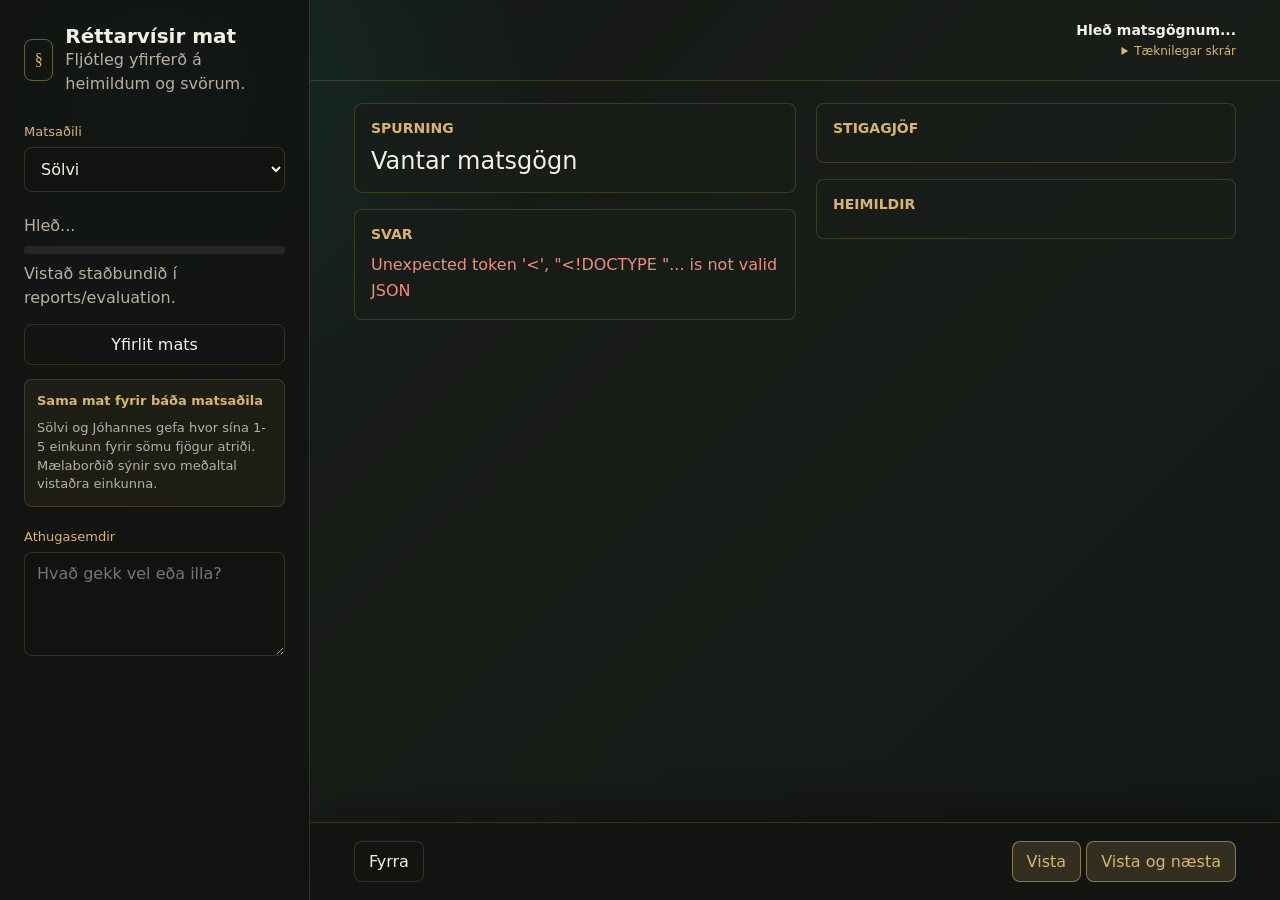
==== src/maltaekni_lokaverkefni/web/evaluation.html @ c03f64db "Keep evaluation navigation visible" ====
<!doctype html>
<html lang="is">
  <head>
    <meta charset="utf-8" />
    <meta name="viewport" content="width=device-width, initial-scale=1" />
    <title>Réttarvísir - Mat</title>
    <style>
      :root {
        color-scheme: dark;
        --bg: #121512;
        --panel: #191d18;
        --panel-2: #20261f;
        --text: #f2efe7;
        --muted: #b7b0a1;
        --gold: #d7b56d;
        --green: #28c6b2;
        --line: rgba(215, 181, 109, 0.2);
        --bad: #ef8c7b;
      }

      * {
        box-sizing: border-box;
      }

      body {
        margin: 0;
        min-height: 100vh;
        background:
          radial-gradient(circle at 12% 10%, rgba(40, 198, 178, 0.13), transparent 28%),
          linear-gradient(135deg, #121512, #191d18 52%, #141817);
        color: var(--text);
        font-family: Inter, ui-sans-serif, system-ui, -apple-system, BlinkMacSystemFont, "Segoe UI", sans-serif;
      }

      button,
      select,
      input,
      textarea {
        font: inherit;
      }

      .shell {
        display: grid;
        grid-template-columns: 310px minmax(0, 1fr);
        height: 100vh;
        min-height: 0;
        overflow: hidden;
      }

      .sidebar {
        border-right: 1px solid var(--line);
        background: rgba(18, 21, 18, 0.9);
        padding: 24px;
        overflow-y: auto;
      }

      .brand {
        display: flex;
        align-items: center;
        gap: 12px;
        margin-bottom: 28px;
      }

      .mark {
        display: grid;
        width: 42px;
        height: 42px;
        place-items: center;
        border: 1px solid rgba(215, 181, 109, 0.45);
        border-radius: 8px;
        color: var(--gold);
        font-family: Georgia, serif;
      }

      h1,
      h2,
      p {
        margin: 0;
      }

      h1 {
        font-size: 20px;
      }

      .sidebar p,
      .muted {
        color: var(--muted);
        line-height: 1.5;
      }

      .field {
        display: grid;
        gap: 8px;
        margin-top: 22px;
      }

      label {
        color: var(--gold);
        font-size: 13px;
      }

      select,
      input,
      textarea {
        width: 100%;
        border: 1px solid var(--line);
        border-radius: 8px;
        background: #10130f;
        color: var(--text);
        padding: 11px 12px;
      }

      textarea {
        min-height: 104px;
        resize: vertical;
      }

      .progress {
        margin-top: 22px;
        display: grid;
        gap: 8px;
      }

      .bar {
        height: 8px;
        overflow: hidden;
        border-radius: 999px;
        background: rgba(255, 255, 255, 0.08);
      }

      .bar span {
        display: block;
        width: 0;
        height: 100%;
        background: linear-gradient(90deg, var(--gold), var(--green));
      }

      .main {
        display: grid;
        grid-template-rows: auto minmax(0, 1fr) auto;
        min-width: 0;
        min-height: 0;
      }

      .topbar {
        display: flex;
        justify-content: space-between;
        align-items: flex-start;
        gap: 16px;
        padding: 22px clamp(20px, 4vw, 44px);
        border-bottom: 1px solid var(--line);
      }

      .topbar-info {
        display: grid;
        justify-items: end;
        gap: 6px;
        min-width: min(360px, 40vw);
      }

      .dataset-state {
        color: var(--text);
        font-size: 14px;
        font-weight: 700;
      }

      .technical-details {
        color: var(--muted);
        font-size: 12px;
        text-align: right;
      }

      .technical-details summary {
        cursor: pointer;
        color: var(--gold);
      }

      .technical-details p {
        margin-top: 6px;
        max-width: 460px;
        overflow-wrap: anywhere;
      }

      .pills {
        display: flex;
        flex-wrap: wrap;
        gap: 8px;
      }

      .pill {
        border: 1px solid var(--line);
        border-radius: 999px;
        padding: 6px 10px;
        color: var(--muted);
        font-size: 13px;
      }

      .pill.good {
        border-color: rgba(40, 198, 178, 0.45);
        color: var(--green);
      }

      .content {
        display: grid;
        grid-template-columns: minmax(0, 1fr) minmax(320px, 420px);
        gap: 20px;
        min-height: 0;
        overflow-y: auto;
        padding: 22px clamp(20px, 4vw, 44px);
      }

      .stack {
        display: grid;
        align-content: start;
        gap: 16px;
        min-width: 0;
      }

      .panel {
        border: 1px solid var(--line);
        border-radius: 8px;
        background: rgba(25, 29, 24, 0.88);
        padding: 16px;
      }

      .panel h2 {
        margin-bottom: 10px;
        color: var(--gold);
        font-size: 14px;
        text-transform: uppercase;
        letter-spacing: 0;
      }

      .question {
        font-size: 24px;
        line-height: 1.25;
      }

      .answer {
        white-space: pre-wrap;
        line-height: 1.6;
      }

      .sources {
        display: grid;
        gap: 10px;
        max-height: 54vh;
        overflow: auto;
        padding-right: 4px;
      }

      .source {
        border: 1px solid rgba(255, 255, 255, 0.08);
        border-radius: 8px;
        background: var(--panel-2);
        padding: 12px;
      }

      .source strong {
        color: var(--gold);
      }

      .source p {
        margin-top: 8px;
        color: var(--muted);
        line-height: 1.45;
        max-height: 145px;
        overflow: auto;
      }

      .score-group {
        display: grid;
        gap: 10px;
        padding-bottom: 14px;
        margin-bottom: 14px;
        border-bottom: 1px solid rgba(255, 255, 255, 0.08);
      }

      .score-row {
        display: flex;
        align-items: center;
        justify-content: space-between;
        gap: 10px;
      }

      .score-row span {
        color: var(--muted);
        font-size: 14px;
      }

      .score-help,
      .rubric {
        color: var(--muted);
        font-size: 13px;
        line-height: 1.45;
      }

      .score-help {
        margin-top: -4px;
      }

      .rubric {
        display: grid;
        gap: 8px;
        margin-top: 14px;
        padding: 12px;
        border: 1px solid rgba(215, 181, 109, 0.18);
        border-radius: 8px;
        background: rgba(215, 181, 109, 0.06);
      }

      .rubric strong {
        color: var(--gold);
      }

      .buttons {
        display: flex;
        gap: 6px;
      }

      .score-button,
      .action {
        border: 1px solid var(--line);
        border-radius: 8px;
        background: #11140f;
        color: var(--text);
        cursor: pointer;
      }

      .score-button {
        width: 34px;
        height: 34px;
      }

      .score-button.active {
        border-color: var(--green);
        background: rgba(40, 198, 178, 0.18);
        color: var(--green);
      }

      .actions {
        position: sticky;
        bottom: 0;
        z-index: 5;
        display: flex;
        justify-content: space-between;
        align-items: center;
        gap: 10px;
        padding: 18px clamp(20px, 4vw, 44px);
        border-top: 1px solid var(--line);
        background: rgba(18, 21, 18, 0.96);
        box-shadow: 0 -18px 36px rgba(0, 0, 0, 0.24);
      }

      .action {
        padding: 10px 14px;
      }

      .sidebar-link {
        display: inline-flex;
        justify-content: center;
        width: 100%;
        margin-top: 14px;
        padding: 10px 14px;
        border: 1px solid var(--line);
        border-radius: 8px;
        color: var(--text);
        text-decoration: none;
      }

      .demo-note {
        display: none;
        margin-top: 14px;
        padding: 12px;
        border: 1px solid rgba(40, 198, 178, 0.34);
        border-radius: 8px;
        background: rgba(40, 198, 178, 0.08);
        color: var(--green);
        font-size: 13px;
        line-height: 1.45;
      }

      body.demo-mode .demo-note {
        display: block;
      }

      .action.primary {
        border-color: rgba(215, 181, 109, 0.55);
        background: rgba(215, 181, 109, 0.16);
        color: var(--gold);
      }

      .error {
        color: var(--bad);
      }

      @media (max-width: 900px) {
        .shell {
          height: auto;
          min-height: 100vh;
          overflow: visible;
        }

        .shell,
        .content {
          grid-template-columns: 1fr;
        }

        .content {
          overflow: visible;
        }

        .sidebar {
          border-right: 0;
          border-bottom: 1px solid var(--line);
        }
      }
    </style>
  </head>
  <body>
    <div class="shell">
      <aside class="sidebar">
        <div class="brand">
          <div class="mark">§</div>
          <div>
            <h1>Réttarvísir mat</h1>
            <p>Fljótleg yfirferð á heimildum og svörum.</p>
          </div>
        </div>

        <div class="field">
          <label for="evaluator">Matsaðili</label>
          <select id="evaluator">
            <option value="Sölvi">Sölvi</option>
            <option value="Jóhannes">Jóhannes</option>
          </select>
        </div>

        <div class="progress">
          <p id="counter">Hleð...</p>
          <div class="bar"><span id="progressBar"></span></div>
          <p id="savedState" class="muted">Vistað staðbundið í reports/evaluation.</p>
        </div>

        <p class="demo-note">Sýnidæmi: þessi gögn eru tilbúin fyrir kynningu og kosta enga tokena.</p>

        <a id="dashboardLink" class="sidebar-link" href="/evaluation/dashboard">Yfirlit mats</a>

        <div class="rubric">
          <strong>Sama mat fyrir báða matsaðila</strong>
          <span>Sölvi og Jóhannes gefa hvor sína 1-5 einkunn fyrir sömu fjögur atriði. Mælaborðið sýnir svo meðaltal vistaðra einkunna.</span>
        </div>

        <div class="field">
          <label for="notes">Athugasemdir</label>
          <textarea id="notes" placeholder="Hvað gekk vel eða illa?"></textarea>
        </div>
      </aside>

      <main class="main">
        <header class="topbar">
          <div class="pills" id="pills"></div>
          <div class="topbar-info">
            <p class="dataset-state" id="datasetState">Hleð matsgögnum...</p>
            <details class="technical-details">
              <summary>Tæknilegar skrár</summary>
              <p id="paths"></p>
            </details>
          </div>
        </header>

        <section class="content">
          <div class="stack">
            <article class="panel">
              <h2>Spurning</h2>
              <p id="question" class="question"></p>
            </article>

            <article class="panel">
              <h2>Svar</h2>
              <p id="answer" class="answer"></p>
            </article>
          </div>

          <div class="stack">
            <article class="panel">
              <h2>Stigagjöf</h2>
              <div id="scoreGroups"></div>
            </article>

            <article class="panel">
              <h2>Heimildir</h2>
              <div id="sources" class="sources"></div>
            </article>
          </div>
        </section>

        <footer class="actions">
          <button id="prevButton" class="action" type="button">Fyrra</button>
          <div>
            <button id="saveButton" class="action primary" type="button">Vista</button>
            <button id="nextButton" class="action primary" type="button">Vista og næsta</button>
          </div>
        </footer>
      </main>
    </div>

    <script>
      const scoreFields = [
        ["retrieval_relevance_1_5", "Réttmæti heimilda", "Eru heimildirnar sem komu upp í leitinni viðeigandi fyrir spurninguna?"],
        ["answer_correctness_1_5", "Réttleiki svars", "Er svarið rétt miðað við heimildirnar sem eru sýndar?"],
        ["source_support_1_5", "Stuðningur heimilda", "Eru fullyrðingar í svarinu studdar með tilvísunum og textabrotum?"],
        ["clarity_1_5", "Skýrleiki", "Er íslenskan skýr, gagnleg og skiljanleg fyrir neytanda?"],
      ];

      let rows = [];
      let reviews = {};
      let activeIndex = 0;
      let scores = {};
      const demoMode = new URLSearchParams(window.location.search).get("demo") === "1";
      let activeDemoMode = demoMode;

      const evaluatorInput = document.querySelector("#evaluator");
      const notesInput = document.querySelector("#notes");
      const scoreGroups = document.querySelector("#scoreGroups");
      const dashboardLink = document.querySelector("#dashboardLink");

      if (demoMode) {
        document.body.classList.add("demo-mode");
        dashboardLink.href = "/evaluation/dashboard?demo=1";
        document.querySelector("#savedState").textContent = "Sýnidæmi: stigagjöf er ekki vistuð.";
      }

      const savedEvaluator = localStorage.getItem("evaluationEvaluator") || "Sölvi";
      evaluatorInput.value = ["Sölvi", "Jóhannes"].includes(savedEvaluator) ? savedEvaluator : "Sölvi";
      evaluatorInput.addEventListener("change", () => {
        localStorage.setItem("evaluationEvaluator", evaluatorInput.value.trim() || "Sölvi");
        renderActiveRow();
      });

      document.querySelector("#prevButton").addEventListener("click", () => move(-1));
      document.querySelector("#saveButton").addEventListener("click", saveReview);
      document.querySelector("#nextButton").addEventListener("click", async () => {
        await saveReview();
        move(1);
      });

      loadEvaluation();

      async function loadEvaluation() {
        try {
          const response = await fetch(`/api/evaluation/latest${demoMode ? "?demo=1" : ""}`);
          if (!response.ok) {
            const error = await response.json();
            throw new Error(error.detail || "Næ ekki í matsgögn.");
          }
          const payload = await response.json();
          activeDemoMode = demoMode || payload.is_demo;
          if (activeDemoMode) {
            document.body.classList.add("demo-mode");
            dashboardLink.href = "/evaluation/dashboard?demo=1";
            document.querySelector("#savedState").textContent = "Sýnidæmi: stigagjöf er ekki vistuð.";
          }
          rows = payload.rows;
          reviews = payload.reviews || {};
          document.querySelector("#datasetState").textContent = payload.is_demo
            ? `Sýnidæmi · ${rows.length} matsraðir`
            : `Raunkeyrsla · ${rows.length} matsraðir`;
          document.querySelector("#paths").textContent =
            `Samantekt: ${payload.summary_path} · Ítarlegt: ${payload.details_path} · Mannlegt mat: ${payload.review_path}`;
          renderActiveRow();
        } catch (error) {
          document.querySelector("#question").textContent = "Vantar matsgögn";
          document.querySelector("#answer").innerHTML =
            `<span class="error">${escapeHtml(error.message)}</span>`;
        }
      }

      function renderActiveRow() {
        if (!rows.length) return;

        const row = rows[activeIndex];
        const evaluator = evaluatorInput.value.trim() || "Sölvi";
        const existing = reviews[row.row_key]?.[evaluator] || {};
        scores = {};

        for (const [field] of scoreFields) {
          scores[field] = existing[field] ? Number(existing[field]) : null;
        }
        notesInput.value = existing.notes || "";

        document.querySelector("#question").textContent = row.question;
        document.querySelector("#answer").textContent = row.answer || row.error || "Ekkert svar.";
        document.querySelector("#counter").textContent = `${activeIndex + 1} / ${rows.length}`;
        document.querySelector("#progressBar").style.width =
          `${((activeIndex + 1) / rows.length) * 100}%`;

        document.querySelector("#pills").innerHTML = [
          pill(`Spurning ${row.question_id}`),
          pill(row.retrieval_method),
          pill(row.answer_method || "engin aðferð"),
          pill(`væntur kafli: ${row.expected_relevant_section || row.expected_source_hint || "-"}`),
          pill(expectedSectionFound(row) ? "væntur kafli fannst" : "væntur kafli fannst ekki", expectedSectionFound(row)),
          pill(`vægi ${formatScore(row.top_1_score)}`),
        ].join("");

        renderScores();
        renderSources(row);
      }

      function renderScores() {
        scoreGroups.innerHTML = "";
        for (const [field, label, helpText] of scoreFields) {
          const group = document.createElement("div");
          group.className = "score-group";
          group.innerHTML = `
            <div class="score-row"><span>${label}</span><div class="buttons"></div></div>
            <p class="score-help">${helpText}</p>
          `;
          const buttons = group.querySelector(".buttons");
          for (let value = 1; value <= 5; value += 1) {
            const button = document.createElement("button");
            button.className = `score-button ${scores[field] === value ? "active" : ""}`;
            button.type = "button";
            button.textContent = value;
            button.addEventListener("click", () => {
              scores[field] = value;
              renderScores();
            });
            buttons.append(button);
          }
          scoreGroups.append(group);
        }
      }

      function renderSources(row) {
        const sourceRoot = document.querySelector("#sources");
        const sources = row.sources?.length
          ? row.sources
          : [{ citation_id: 1, title: row.top_1_title, section: row.top_1_section, text: row.top_3_sections, url: row.source_urls }];

        sourceRoot.innerHTML = "";
        sources.forEach((source) => {
          const article = document.createElement("article");
          article.className = "source";
          article.innerHTML = `
            <strong>[${escapeHtml(String(source.citation_id || ""))}] ${escapeHtml(source.title || "")}</strong>
            <div class="muted">${escapeHtml(source.section || "")}</div>
            <p>${escapeHtml(source.text || "")}</p>
            <div class="muted">${escapeHtml(source.reason || "")}</div>
            <div class="muted">${escapeHtml(source.url || "")}</div>
          `;
          sourceRoot.append(article);
        });
      }

      async function saveReview() {
        if (!rows.length) return;
        if (activeDemoMode) {
          document.querySelector("#savedState").textContent = "Sýnidæmi: stigagjöf er aðeins til að skoða flæðið.";
          document.querySelector("#savedState").classList.remove("error");
          return;
        }

        const row = rows[activeIndex];
        const evaluator = evaluatorInput.value.trim() || "Sölvi";
        localStorage.setItem("evaluationEvaluator", evaluator);
        const payload = {
          question_id: row.question_id,
          retrieval_method: row.retrieval_method,
          evaluator,
          notes: notesInput.value,
          ...scores,
        };

        const response = await fetch("/api/evaluation/review", {
          method: "POST",
          headers: { "Content-Type": "application/json" },
          body: JSON.stringify(payload),
        });
        if (!response.ok) {
          document.querySelector("#savedState").textContent = "Vista mistókst.";
          document.querySelector("#savedState").classList.add("error");
          return;
        }

        reviews[row.row_key] = reviews[row.row_key] || {};
        reviews[row.row_key][evaluator] = payload;
        document.querySelector("#savedState").textContent = `Vistað: ${row.question_id} / ${row.retrieval_method}`;
        document.querySelector("#savedState").classList.remove("error");
      }

      function move(delta) {
        activeIndex = Math.min(rows.length - 1, Math.max(0, activeIndex + delta));
        renderActiveRow();
      }

      function pill(text, good = false) {
        return `<span class="pill ${good ? "good" : ""}">${escapeHtml(String(text))}</span>`;
      }

      function formatScore(value) {
        const score = Number(value);
        return Number.isFinite(score) ? score.toFixed(3) : "-";
      }

      function expectedSectionFound(row) {
        return row.expected_section_in_top_3 === "True" || row.expected_hint_in_top_3 === "True";
      }

      function escapeHtml(value) {
        return String(value)
          .replaceAll("&", "&amp;")
          .replaceAll("<", "&lt;")
          .replaceAll(">", "&gt;")
          .replaceAll('"', "&quot;")
          .replaceAll("'", "&#039;");
      }
    </script>
  </body>
</html>
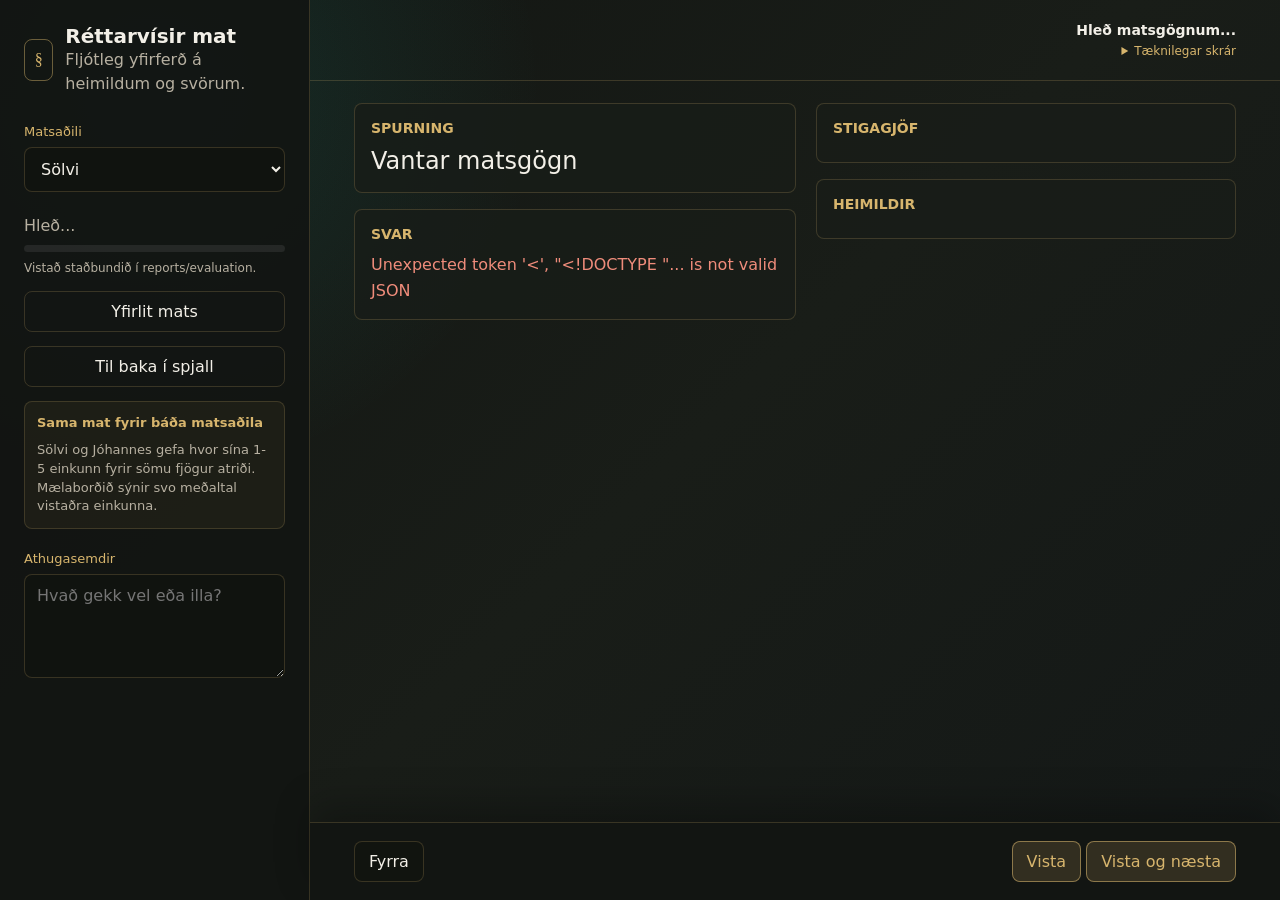
==== commit 8731d3bb: "add contrast and back button" ====
--- a/src/maltaekni_lokaverkefni/web/evaluation.html
+++ b/src/maltaekni_lokaverkefni/web/evaluation.html
@@ -4,6 +4,7 @@
     <meta charset="utf-8" />
     <meta name="viewport" content="width=device-width, initial-scale=1" />
     <title>Réttarvísir - Mat</title>
+    <link rel="stylesheet" href="/static/teacher_guide.css" />
     <style>
       :root {
         color-scheme: dark;
@@ -118,11 +119,12 @@
       .progress {
         margin-top: 22px;
         display: grid;
-        gap: 8px;
+        gap: 7px;
       }
 
       .bar {
-        height: 8px;
+        width: 100%;
+        height: 7px;
         overflow: hidden;
         border-radius: 999px;
         background: rgba(255, 255, 255, 0.08);
@@ -133,6 +135,14 @@
         width: 0;
         height: 100%;
         background: linear-gradient(90deg, var(--gold), var(--green));
+      }
+
+      .saved-state {
+        max-width: 100%;
+        overflow-wrap: anywhere;
+        word-break: break-word;
+        font-size: 12px;
+        line-height: 1.35;
       }
 
       .main {
@@ -256,16 +266,46 @@
         padding: 12px;
       }
 
-      .source strong {
+      .source-title {
+        display: block;
         color: var(--gold);
-      }
-
-      .source p {
+        font-size: 14px;
+        line-height: 1.3;
+      }
+
+      .source-section {
+        margin-top: 6px;
+        color: var(--green);
+        font-size: 13px;
+        font-weight: 700;
+        line-height: 1.35;
+      }
+
+      .source-text {
         margin-top: 8px;
-        color: var(--muted);
+        color: var(--text);
         line-height: 1.45;
         max-height: 145px;
         overflow: auto;
+        padding: 10px;
+        border-left: 2px solid rgba(215, 181, 109, 0.45);
+        background: rgba(255, 255, 255, 0.035);
+      }
+
+      .source-reason {
+        margin-top: 10px;
+        padding-top: 9px;
+        border-top: 1px solid rgba(40, 198, 178, 0.22);
+        color: #d7f5ef;
+        font-size: 13px;
+        line-height: 1.45;
+      }
+
+      .source-url {
+        margin-top: 8px;
+        color: var(--muted);
+        font-size: 12px;
+        overflow-wrap: anywhere;
       }
 
       .score-group {
@@ -359,6 +399,7 @@
       .sidebar-link {
         display: inline-flex;
         justify-content: center;
+        align-items: center;
         width: 100%;
         margin-top: 14px;
         padding: 10px 14px;
@@ -439,12 +480,15 @@
         <div class="progress">
           <p id="counter">Hleð...</p>
           <div class="bar"><span id="progressBar"></span></div>
-          <p id="savedState" class="muted">Vistað staðbundið í reports/evaluation.</p>
+          <p id="savedState" class="muted saved-state">Vistað staðbundið í reports/evaluation.</p>
         </div>
 
-        <p class="demo-note">Sýnidæmi: þessi gögn eru tilbúin fyrir kynningu og kosta enga tokena.</p>
+        <p class="demo-note">
+          Sýnidæmi: þetta eru ekki raunverulegar niðurstöður úr lokamati. Gögnin eru aðeins hér til að sýna hvernig matsferlið, stigagjöfin og heimildayfirferðin virka án þess að keyra Gemini eða eyða tokenum.
+        </p>
 
         <a id="dashboardLink" class="sidebar-link" href="/evaluation/dashboard">Yfirlit mats</a>
+        <a class="sidebar-link" href="/?skipWelcome=1#chatPanel">Til baka í spjall</a>
 
         <div class="rubric">
           <strong>Sama mat fyrir báða matsaðila</strong>
@@ -528,7 +572,7 @@
       if (demoMode) {
         document.body.classList.add("demo-mode");
         dashboardLink.href = "/evaluation/dashboard?demo=1";
-        document.querySelector("#savedState").textContent = "Sýnidæmi: stigagjöf er ekki vistuð.";
+        document.querySelector("#savedState").textContent = "Sýnidæmi: þetta er ekki raunverulegt mat og vistast ekki.";
       }
 
       const savedEvaluator = localStorage.getItem("evaluationEvaluator") || "Sölvi";
@@ -559,12 +603,12 @@
           if (activeDemoMode) {
             document.body.classList.add("demo-mode");
             dashboardLink.href = "/evaluation/dashboard?demo=1";
-            document.querySelector("#savedState").textContent = "Sýnidæmi: stigagjöf er ekki vistuð.";
+            document.querySelector("#savedState").textContent = "Sýnidæmi: þetta er ekki raunverulegt mat og vistast ekki.";
           }
           rows = payload.rows;
           reviews = payload.reviews || {};
           document.querySelector("#datasetState").textContent = payload.is_demo
-            ? `Sýnidæmi · ${rows.length} matsraðir`
+            ? `Sýnidæmi · ekki raunveruleg niðurstaða · ${rows.length} matsraðir`
             : `Raunkeyrsla · ${rows.length} matsraðir`;
           document.querySelector("#paths").textContent =
             `Samantekt: ${payload.summary_path} · Ítarlegt: ${payload.details_path} · Mannlegt mat: ${payload.review_path}`;
@@ -644,11 +688,11 @@
           const article = document.createElement("article");
           article.className = "source";
           article.innerHTML = `
-            <strong>[${escapeHtml(String(source.citation_id || ""))}] ${escapeHtml(source.title || "")}</strong>
-            <div class="muted">${escapeHtml(source.section || "")}</div>
-            <p>${escapeHtml(source.text || "")}</p>
-            <div class="muted">${escapeHtml(source.reason || "")}</div>
-            <div class="muted">${escapeHtml(source.url || "")}</div>
+            <strong class="source-title">[${escapeHtml(String(source.citation_id || ""))}] ${escapeHtml(source.title || "")}</strong>
+            <div class="source-section">${escapeHtml(source.section || "")}</div>
+            <p class="source-text">${escapeHtml(source.text || "")}</p>
+            <div class="source-reason">${escapeHtml(source.reason || "")}</div>
+            <div class="source-url">${escapeHtml(source.url || "")}</div>
           `;
           sourceRoot.append(article);
         });
@@ -657,7 +701,7 @@
       async function saveReview() {
         if (!rows.length) return;
         if (activeDemoMode) {
-          document.querySelector("#savedState").textContent = "Sýnidæmi: stigagjöf er aðeins til að skoða flæðið.";
+          document.querySelector("#savedState").textContent = "Sýnidæmi: stigagjöf er aðeins til að skoða matsflæðið.";
           document.querySelector("#savedState").classList.remove("error");
           return;
         }
@@ -684,9 +728,11 @@
           return;
         }
 
+        const result = await response.json();
         reviews[row.row_key] = reviews[row.row_key] || {};
-        reviews[row.row_key][evaluator] = payload;
-        document.querySelector("#savedState").textContent = `Vistað: ${row.question_id} / ${row.retrieval_method}`;
+        reviews[row.row_key][evaluator] = result.review || payload;
+        document.querySelector("#savedState").textContent =
+          `Vistað í ${result.review_path}: ${row.question_id} / ${row.retrieval_method}`;
         document.querySelector("#savedState").classList.remove("error");
       }
 
@@ -717,5 +763,6 @@
           .replaceAll("'", "&#039;");
       }
     </script>
+    <script src="/static/teacher_guide.js" defer></script>
   </body>
 </html>
